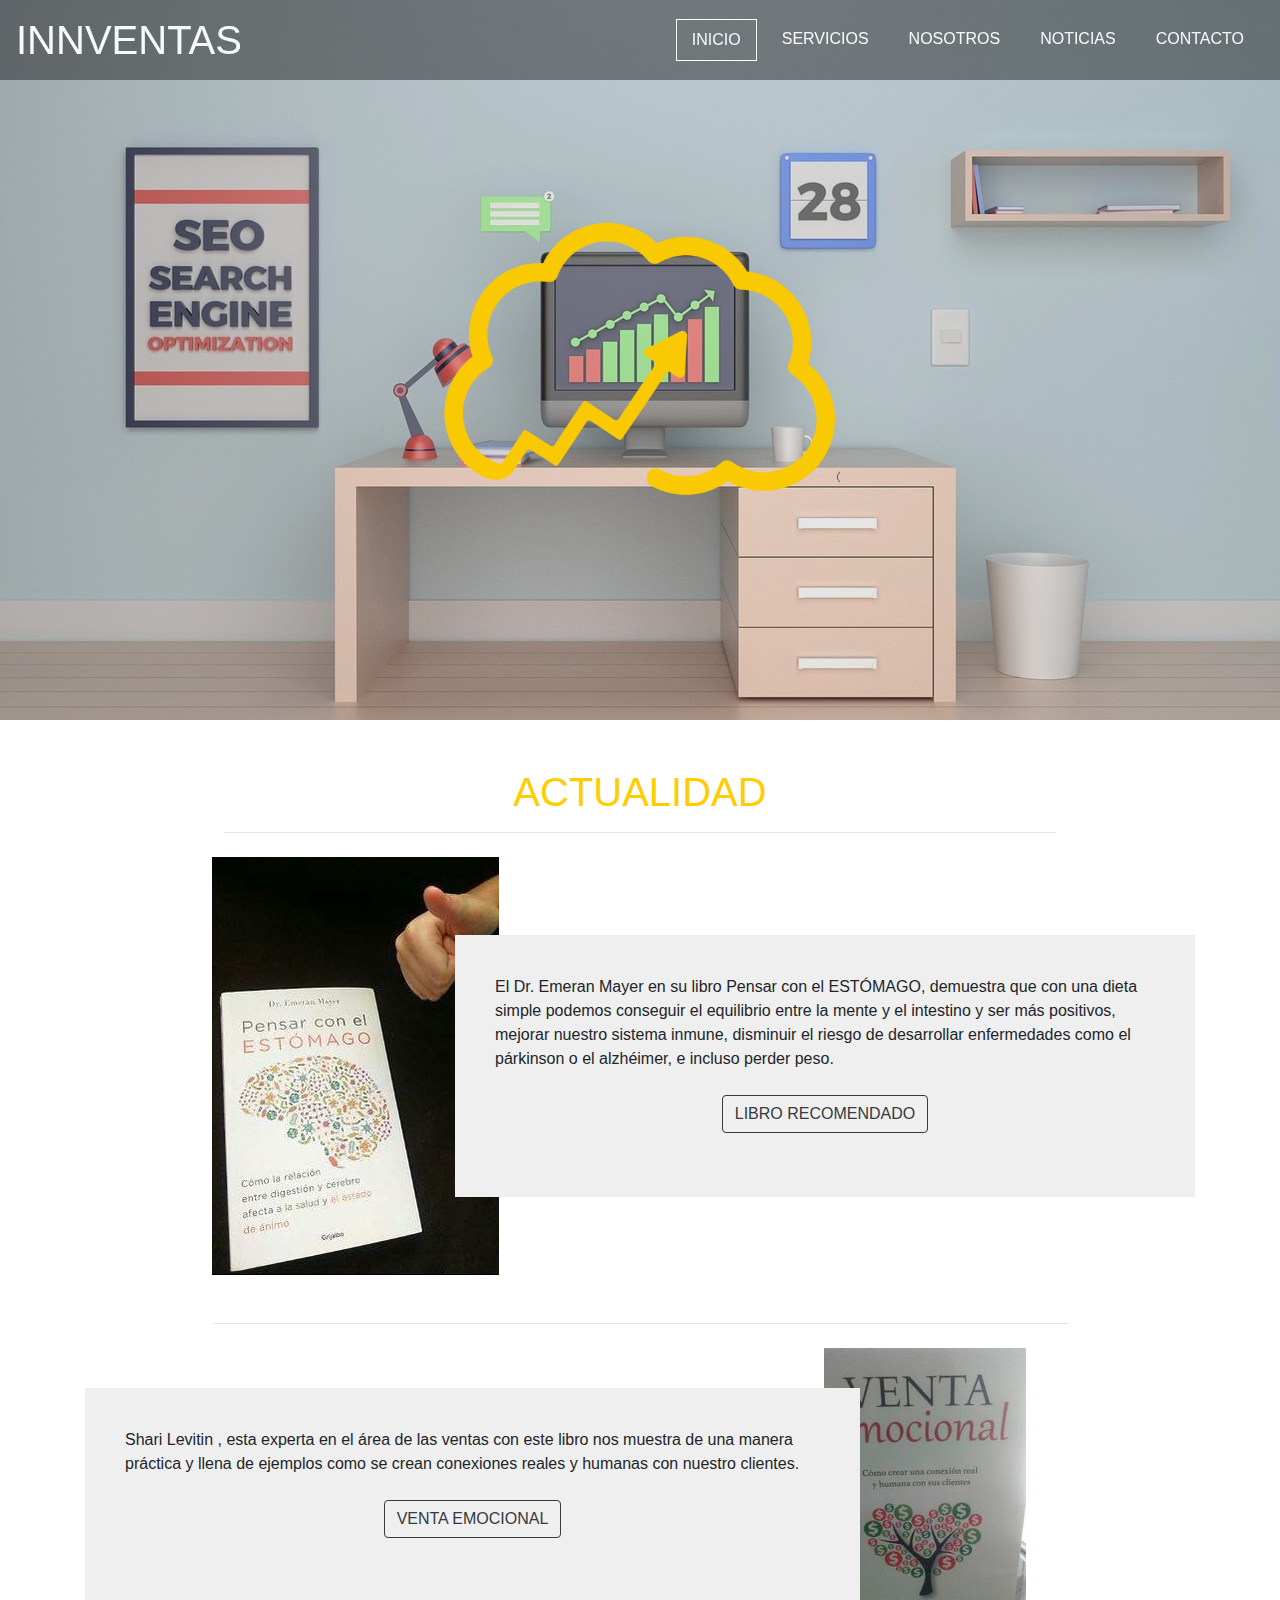
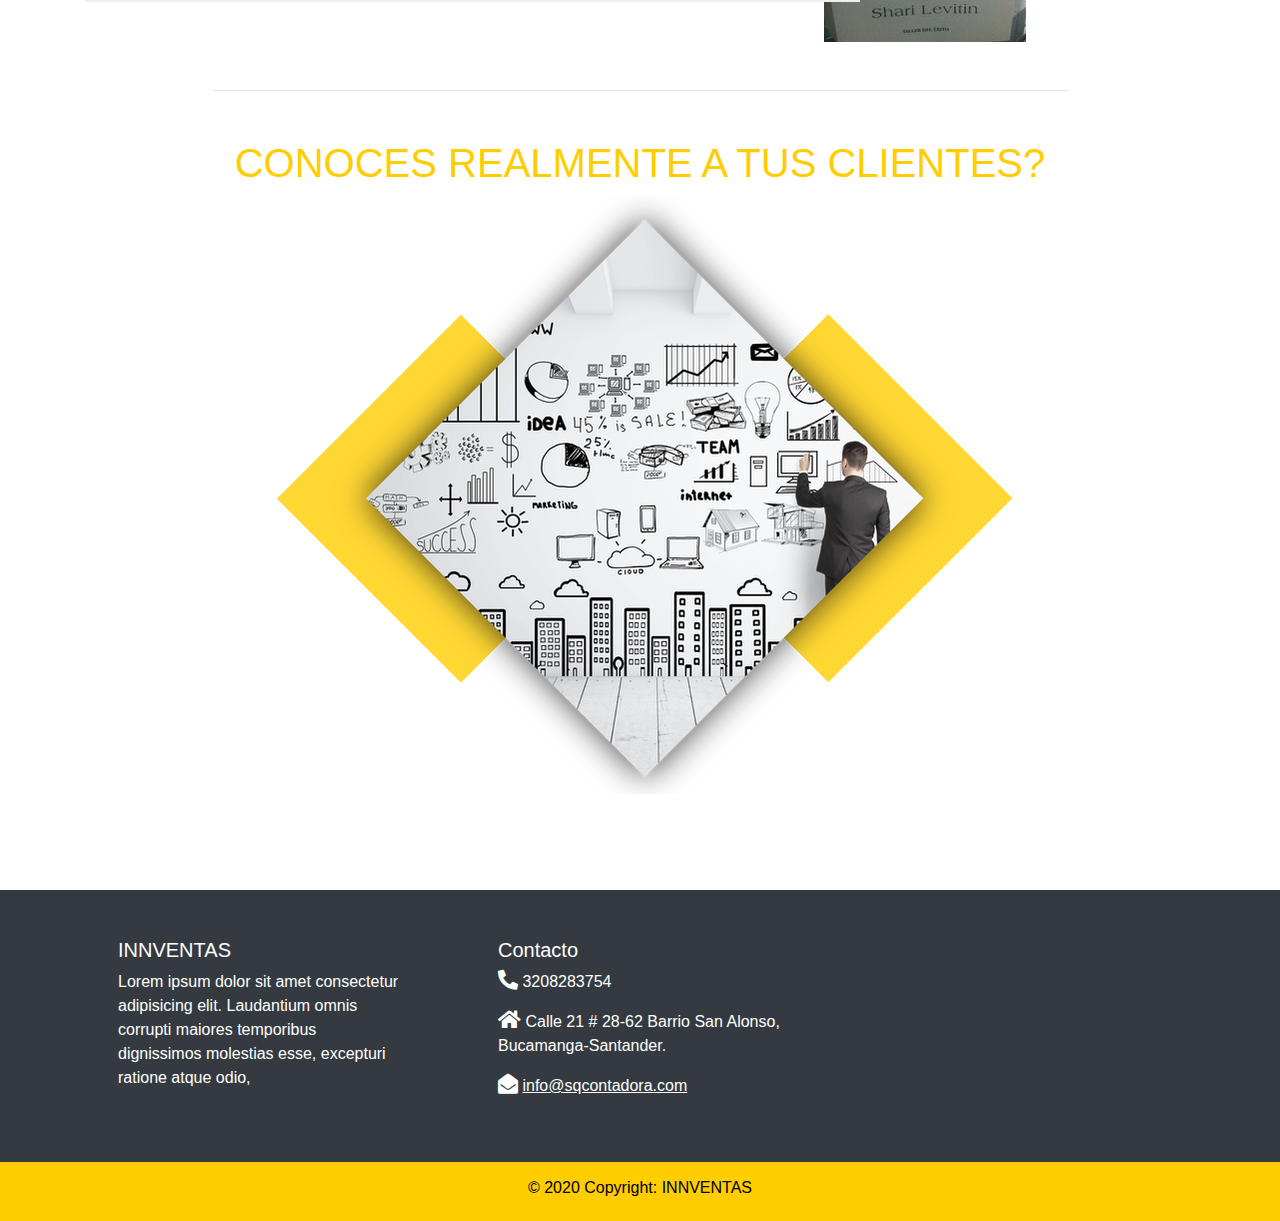
==== index.html @ 6e851e1d "innventas | terminado el menu, y la estructura general" ====
<!DOCTYPE html>
<html lang="en">
  <head>
    <meta charset="UTF-8" />
    <meta name="viewport" content="width=device-width, initial-scale=1.0" />
    <meta http-equiv="X-UA-Compatible" content="ie=edge" />
    <title>Document</title>

    <link rel="stylesheet" href="css/estilos.css" />
    <link
      rel="stylesheet"
      href="https://stackpath.bootstrapcdn.com/bootstrap/4.4.1/css/bootstrap.min.css"
      integrity="sha384-Vkoo8x4CGsO3+Hhxv8T/Q5PaXtkKtu6ug5TOeNV6gBiFeWPGFN9MuhOf23Q9Ifjh"
      crossorigin="anonymous"
    />
    <link href="css/fontawesome-free-5.12.0-web/css/all.css" rel="stylesheet"> <!--load all styles -->

  </head>
  <body>
    <nav
      class="navbar navbar-expand-lg navbar-light fixed-top"
      id="menu"
    >
      <a
        class="navbar-brand text-light logo-nav d-flex align-items-center fuente-40px"
        href="#"
        id="logotipo"
        >INNVENTAS</a
      >

      <button
        class="navbar-toggler border-white"
        type="button"
        data-toggle="collapse"
        data-target="#navbarText"
        aria-controls="navbarText"
        aria-expanded="false"
        aria-label="Toggle navigation"
      >
      <i class="fas fa-bars text-white"></i>
        
      </button>

      <div class="collapse navbar-collapse" id="navbarText">
        <ul class="navbar-nav ml-auto">
          <li class="nav-item active">
            <a class="nav-link text-light borde-blanco text-center" href="#"
              >INICIO</a
            >
          </li>
          <li class="nav-item">
            <a class="nav-link text-light text-center" href="#">SERVICIOS</a>
          </li>
          <li class="nav-item">
            <a class="nav-link text-light text-center" href="#">NOSOTROS</a>
          </li>
          <li class="nav-item">
            <a class="nav-link text-light text-center" href="#">NOTICIAS</a>
          </li>
          <li class="nav-item">
            <a class="nav-link text-light text-center" href="#">CONTACTO</a>
          </li>
        </ul>
      </div>
    </nav>

    <!-- hero -->
    <div class="hero img-hero-principal-center ">
      <img
        class="img-hero"
        src="imagenes/hero.jpg"
        alt=""
      />

      <div class="opacidad">

      </div>

      
      <img
        class="img-hero-principal"
        src="imagenes/principal-innventas.png"
        alt=""
      />
    </div>



    <!-- seccion de actualidad -->
    <div class="container">
      <div class="row">
        <div class="col-md-12">
          <section>
            <h1 class="mt-5 text-center h1-actualidad">Actualidad</h1>
            <hr class="w-75 mb-4" />
          </section>
        </div>
      </div>

      <div class="row">
        <div class="col-md-6 d-flex justify-content-center">
          <img src="imagenes/actualidad.jpeg" alt="marketing digital" />
        </div>

        <div class="col-md-6 d-flex flex-column justify-content-center">
          
          <div class="actualidad-texto">
    
            <p>El Dr. Emeran Mayer en su libro Pensar con el ESTÓMAGO, demuestra que con una dieta simple podemos conseguir el equilibrio entre la mente y el intestino y ser más positivos, mejorar nuestro sistema inmune, disminuir el riesgo de desarrollar enfermedades como el párkinson o el alzhéimer, e incluso perder peso.​</p>
          
            <div class="d-flex justify-content-center mt-4 mb-4">
              <button type="button" class="btn btn-outline-dark boton-actualidad">libro recomendado</button>
            </div>
          </div>
          
        </div>
        <hr class="w-75 mb-4 mt-5" />

      </div>




      <!-- segunda seccion de actualidad -->
      <div class="row">
    
        <div class="col-md-6 d-flex flex-column justify-content-center">
          
          <div class="actualidad-texto-derecha">
    
            <p>Shari Levitin , esta experta en el área de las ventas con este libro nos muestra de una manera práctica y llena de ejemplos como se crean conexiones reales y humanas con nuestro clientes. ​</p>
          
            <div class="d-flex justify-content-center mt-4 mb-4">
              <button type="button" class="btn btn-outline-dark boton-actualidad">venta emocional</button>
            </div>
          </div>
          
        </div>

        <div class="col-md-6 d-flex justify-content-center">
          <img src="imagenes/venta-emocional.jpg" alt="marketing digital" />
        </div>

        <hr class="w-75 mb-4 mt-5" />

      </div>

    </div>

    <!-- ultima seccion -->
    <div class="container">
      <div class="row">
        <div class="col-md-12">
            <h1 class="mt-4 text-center h1-actualidad">Conoces realmente a tus clientes?</h1>
        </div>
      </div>
      <div class="col-md-12 d-flex justify-content-center">
        <img class="img-fluid" src="imagenes/principal2.png" alt="">

      </div>
    </div>


    <br>
    <br>
    <br>
    <br>

    <!-- aqui comienza footer -->
<footer class="footer">

  <div class="container ">
    <div class="row">

      <div class="col-lg-4 pt-5 pr-5 pl-5">
        <h2 class="h5">INNVENTAS</h2>
        <p>
          Lorem ipsum dolor sit amet consectetur adipisicing elit. Laudantium omnis corrupti maiores temporibus dignissimos molestias esse, excepturi ratione atque odio, 
        </p>
      </div>

      <div class="col-lg-4 p-5">
        <h2 class="h5">Contacto</h2>
        <p>
          <i class="fas fa-phone-alt icono-footer"></i>
          <a href="tel:+573208283754" class="numero">3208283754</a>
        </p>
        <p>
          <i class="fas fa-home icono-footer"></i>
          Calle 21 # 28-62 Barrio San Alonso, Bucamanga-Santander.
        </p>
        <p>
          <i class="fas fa-envelope-open icono-footer"></i>
          <a class="correo" href="contacto.html">info@sqcontadora.com</a>
        </p>
      </div>
    </div>

  </div>

  <div class="container-fluid">
    <div class="row">
      <div class="col-md-12 d-flex justify-content-center p-3 text-white final-footer">

        <h6 class="h6-footer">© 2020 Copyright: INNVENTAS</h6>
      </div>
      
    </div>
  </div>

    

  

  </footer>
<!-- aqui termina el footer -->

    <script
      src="https://code.jquery.com/jquery-3.4.1.slim.min.js"
      integrity="sha384-J6qa4849blE2+poT4WnyKhv5vZF5SrPo0iEjwBvKU7imGFAV0wwj1yYfoRSJoZ+n"
      crossorigin="anonymous"
    ></script>
    <script
      src="https://cdn.jsdelivr.net/npm/popper.js@1.16.0/dist/umd/popper.min.js"
      integrity="sha384-Q6E9RHvbIyZFJoft+2mJbHaEWldlvI9IOYy5n3zV9zzTtmI3UksdQRVvoxMfooAo"
      crossorigin="anonymous"
    ></script>
    <script
      src="https://stackpath.bootstrapcdn.com/bootstrap/4.4.1/js/bootstrap.min.js"
      integrity="sha384-wfSDF2E50Y2D1uUdj0O3uMBJnjuUD4Ih7YwaYd1iqfktj0Uod8GCExl3Og8ifwB6"
      crossorigin="anonymous"
    ></script>


    <script>

      let menu = document.getElementById("menu");
      let logo = document.getElementById("logotipo");

      // cuando a la ventana ocurra un scroll llama a la funcion myFunction()
      window.onscroll = function() {
        myFunction();
      };

      function myFunction() {
        //  si el scroll es mayor a 80px coloca el color dark y la fuente en 20px caso contrario quitalo para que se quede transparente
        if (
          document.body.scrollTop > 80 ||
          document.documentElement.scrollTop > 80
        ) {
          menu.classList.add("bg-dark");
          logo.classList.add("fuente-20px");
        } else {
          menu.classList.remove('bg-dark')
          logo.classList.remove('fuente-20px')
        }
      }
</script>
  </body>
</html>
---- css/estilos.css ----
/* menu */
.navbar {
  padding: 0 1em !important;
  background-color: rgba(0, 0, 0, .4);
  z-index: 1;
}

.logo-nav {
  height: 80px;
}

.nav-link {
  height: 100% !important;
  padding: 8px 15px !important;
  margin: 0px 5px;
}

.borde-blanco {
  border: 1px white solid;
}

.border-white {
  border-color: #fff!important;
}

.fuente-40px {
  font-size: 40px !important;
  transition: 0.5s;
}

.fuente-20px {
  font-size: 30px !important;
  transition: 0.5s;
}

/* hero */
.hero {
  position: relative;
  left: 0;
  right: 0;
  top: 0;
  bottom: 0;
  width: 100%;
  height: 80vh;
}

.img-hero {
  position: absolute;
  z-index: 0;
  left: 0;
  right: 0;
  top: 0;
  bottom: 0;
  width: 100%;
  height: 80vh;
  object-fit: cover;
}

.opacidad {
  background-color: black;
  opacity: .1;

  position: absolute;
  z-index: 0;
  left: 0;
  right: 0;
  top: 0;
  bottom: 0;
  width: 100%;
  height: 80vh;
  object-fit: cover;
}


.img-hero-principal {
  z-index: 2;
  max-width: 400px;
  width: 85%;
}

.img-hero-principal-center {
  /* position: relative; */

  /*IMPORTANTE*/
  display: flex;
  justify-content: center;
  align-items: center;
}


/* seccion de actualidad */

.h1-actualidad {
    color: #FFCD00;
    text-transform: uppercase;
}

.boton-actualidad{
    text-transform: uppercase;
}

.actualidad-texto {
    margin-top: 35px;
}

.actualidad-texto-derecha {
    margin-top: 35px; 
}

@media screen and (min-width: 768px) {
    .actualidad-texto {
        margin-top: 0;
        margin-left: -200px;
        padding: 40px;
        background-color: #f0efef;
        z-index: 1;
    }

    .actualidad-texto-derecha {
        margin-top: 0;
        margin-right: -190px;
        padding: 40px;
        background-color: #f0efef;
        z-index: 1;
    }
}

@media screen and (min-width: 1200px) {
    .actualidad-texto-derecha {
        margin-top: 0;
        margin-right: -235px;
        padding: 40px;
        background-color: #f0efef;
        z-index: 1;
    }
}

/* footer */


/* seccion del footer */

.footer {
    background: #343a40!important;
    color: white; 
  }
  
  .numero {
    text-decoration: none;
    color: white;
  }
  
  .icono-footer {
    font-size: 20px;
  }
  
  .correo {
    text-decoration: underline;
    color: white;
  }
  
  .final-footer {
    
    background: #FFCD00;
  }

  .h6-footer {
      color: black;
  }
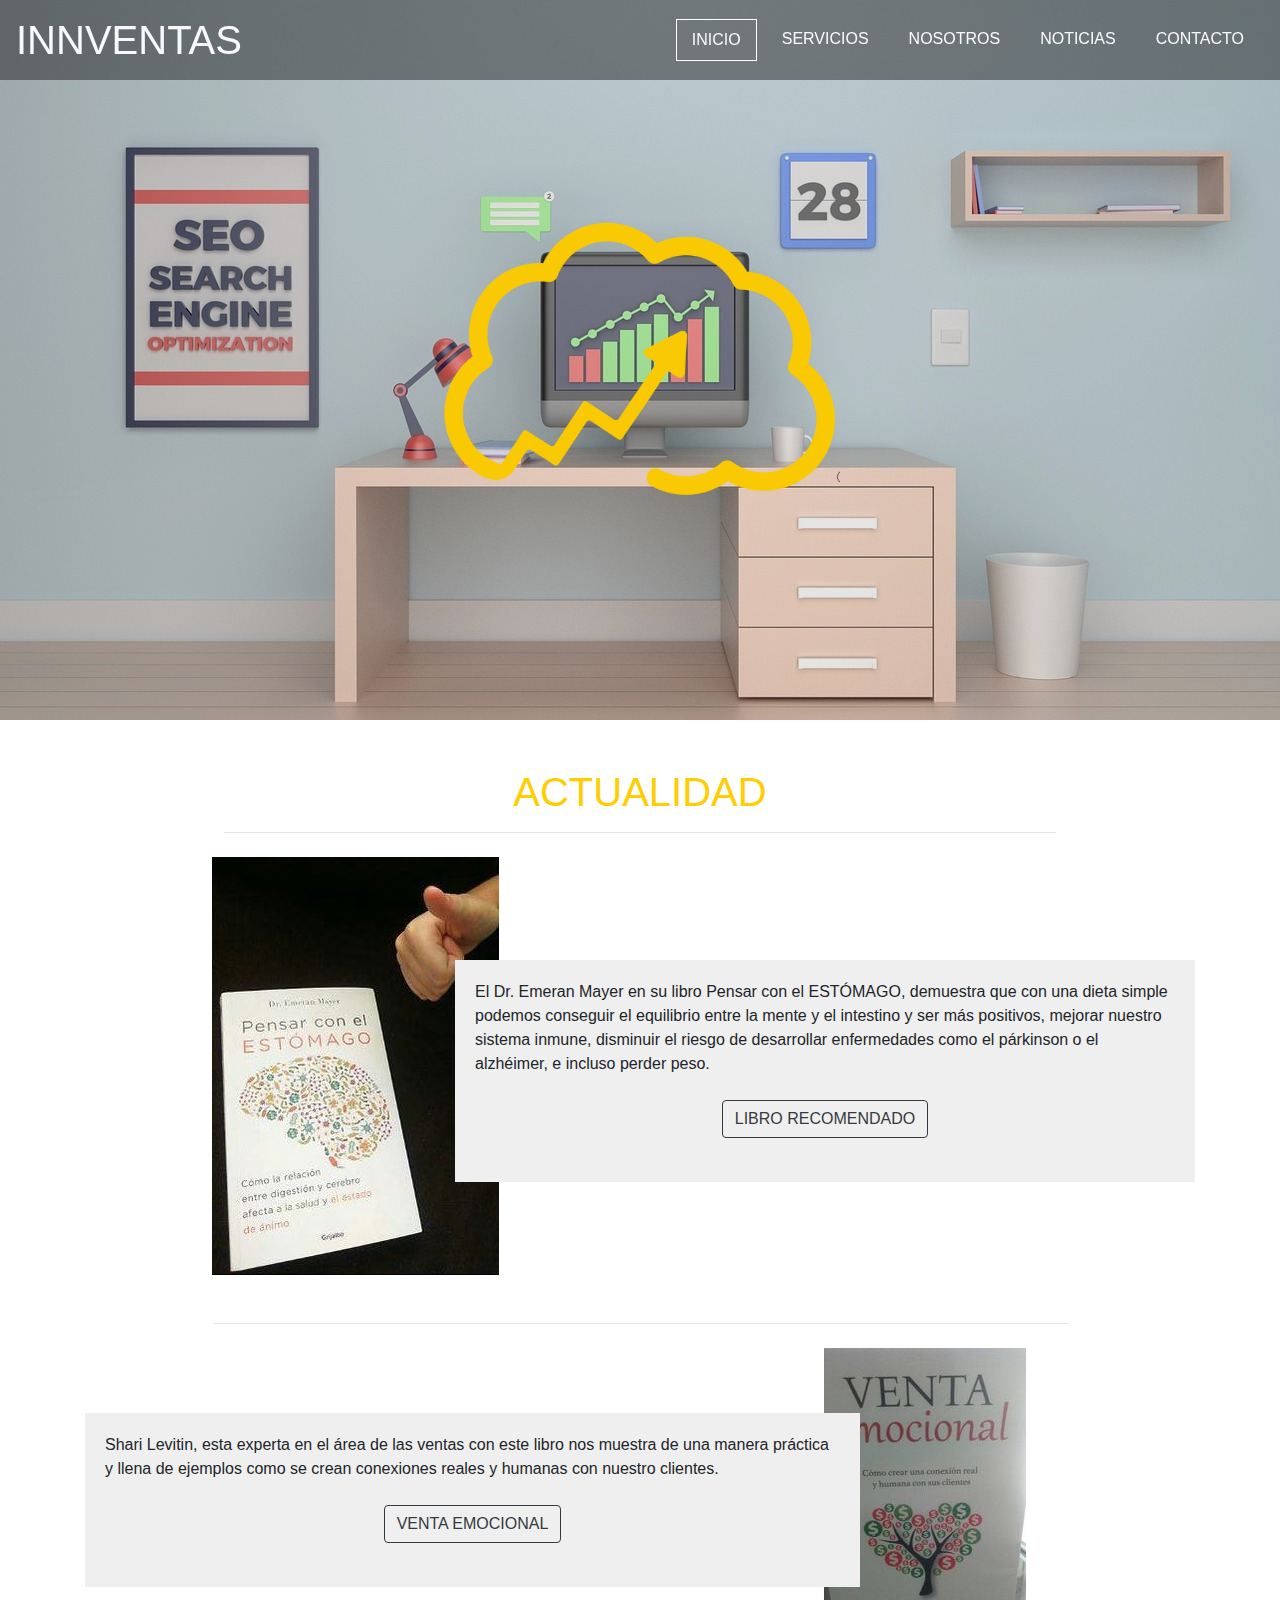
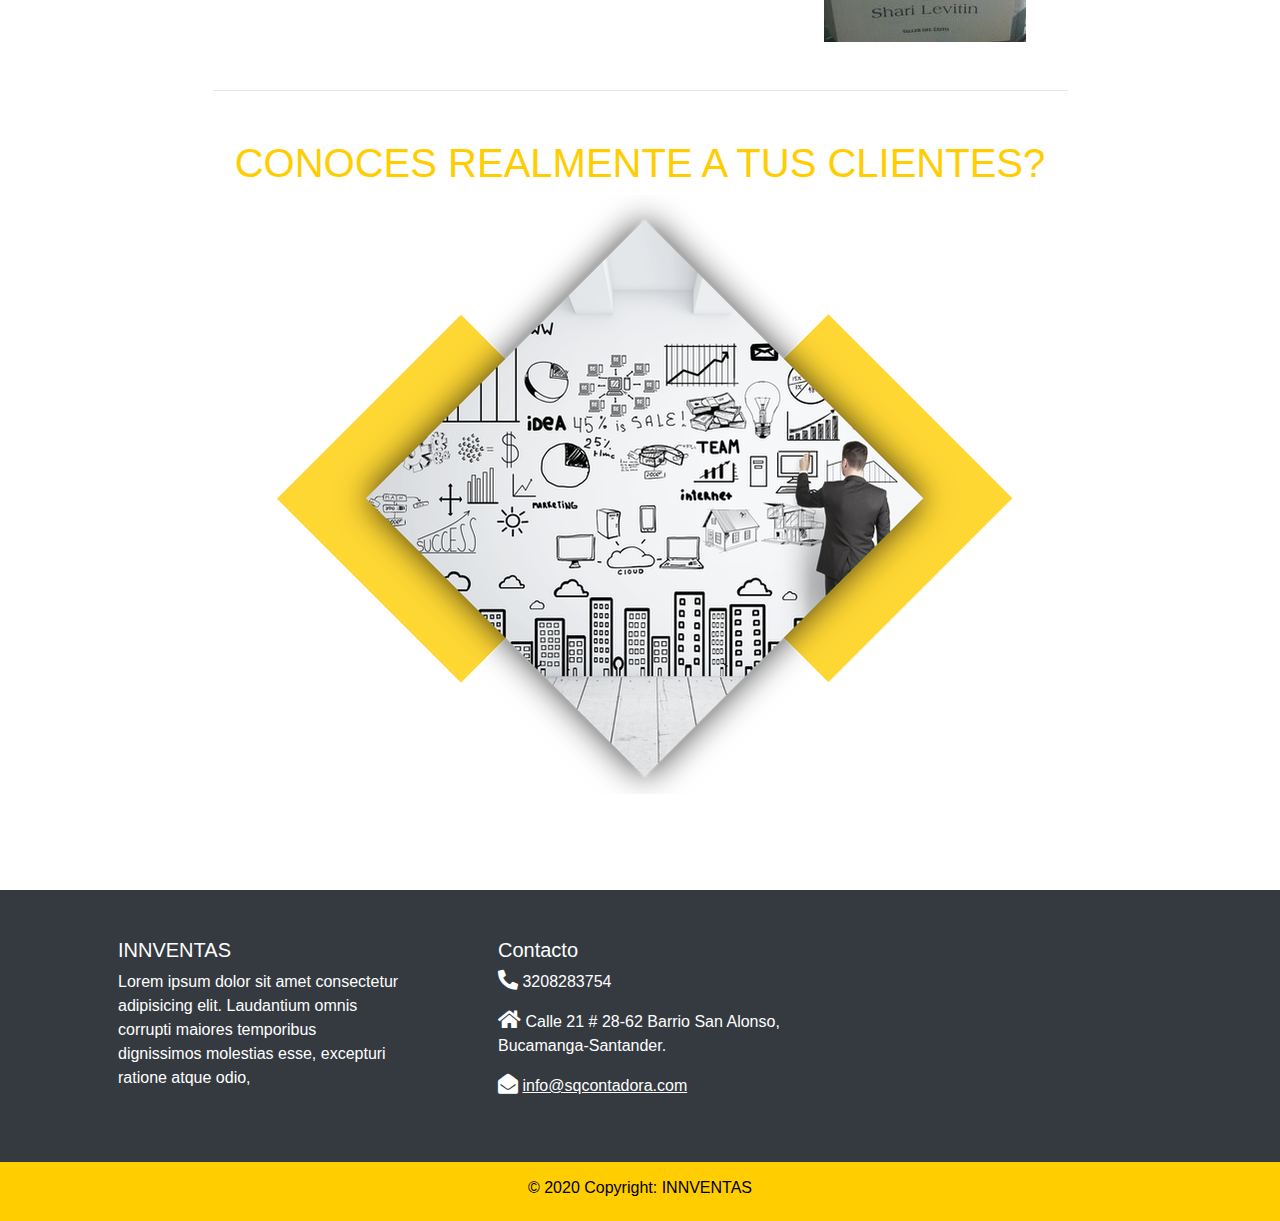
==== commit 2ca48d20: "actualidad en movil acomodado el texto derecha" ====
--- a/index.html
+++ b/index.html
@@ -123,12 +123,13 @@
 
       <!-- segunda seccion de actualidad -->
       <div class="row">
-    
-        <div class="col-md-6 d-flex flex-column justify-content-center">
-          
-          <div class="actualidad-texto-derecha">
-    
-            <p>Shari Levitin , esta experta en el área de las ventas con este libro nos muestra de una manera práctica y llena de ejemplos como se crean conexiones reales y humanas con nuestro clientes. ​</p>
+
+        <!-- seccion apartir de pantallas medianas -->
+        <div class="col-md-6 d-flex flex-column justify-content-center ">
+          
+          <div class="actualidad-texto-derecha d-none d-md-block">
+    
+            <p>Shari Levitin, esta experta en el área de las ventas con este libro nos muestra de una manera práctica y llena de ejemplos como se crean conexiones reales y humanas con nuestro clientes. ​</p>
           
             <div class="d-flex justify-content-center mt-4 mb-4">
               <button type="button" class="btn btn-outline-dark boton-actualidad">venta emocional</button>
@@ -137,17 +138,36 @@
           
         </div>
 
+        <!-- imagen -->
         <div class="col-md-6 d-flex justify-content-center">
           <img src="imagenes/venta-emocional.jpg" alt="marketing digital" />
         </div>
 
+
+
+
+
+        <!-- seccion solo para movil - para que salga abajo de la img-->
+        <div class="col-md-6 d-flex flex-column justify-content-center ">
+          
+          <div class="actualidad-texto-derecha d-block d-md-none">
+    
+            <p>Shari Levitin, esta experta en el área de las ventas con este libro nos muestra de una manera práctica y llena de ejemplos como se crean conexiones reales y humanas con nuestro clientes. ​</p>
+          
+            <div class="d-flex justify-content-center mt-4 mb-4">
+              <button type="button" class="btn btn-outline-dark boton-actualidad">venta emocional</button>
+            </div>
+          </div>
+          
+        </div>
+
         <hr class="w-75 mb-4 mt-5" />
 
       </div>
 
     </div>
 
-    <!-- ultima seccion -->
+    <!-- ultima seccion de conoces realmente a tus clientes-->
     <div class="container">
       <div class="row">
         <div class="col-md-12">
--- a/css/estilos.css
+++ b/css/estilos.css
@@ -136,6 +136,24 @@
     }
 }
 
+@media screen and (min-width: 0px) {
+  .actualidad-texto {
+      margin-top: 10px;
+      padding: 20px;
+      background-color: #f0efef;
+      z-index: 1;
+  }
+
+
+  .actualidad-texto-derecha {
+    
+      margin-top: 10px;
+      padding: 20px;
+      background-color: #f0efef;
+      z-index: 1;
+  }
+}
+
 /* footer */
 
 
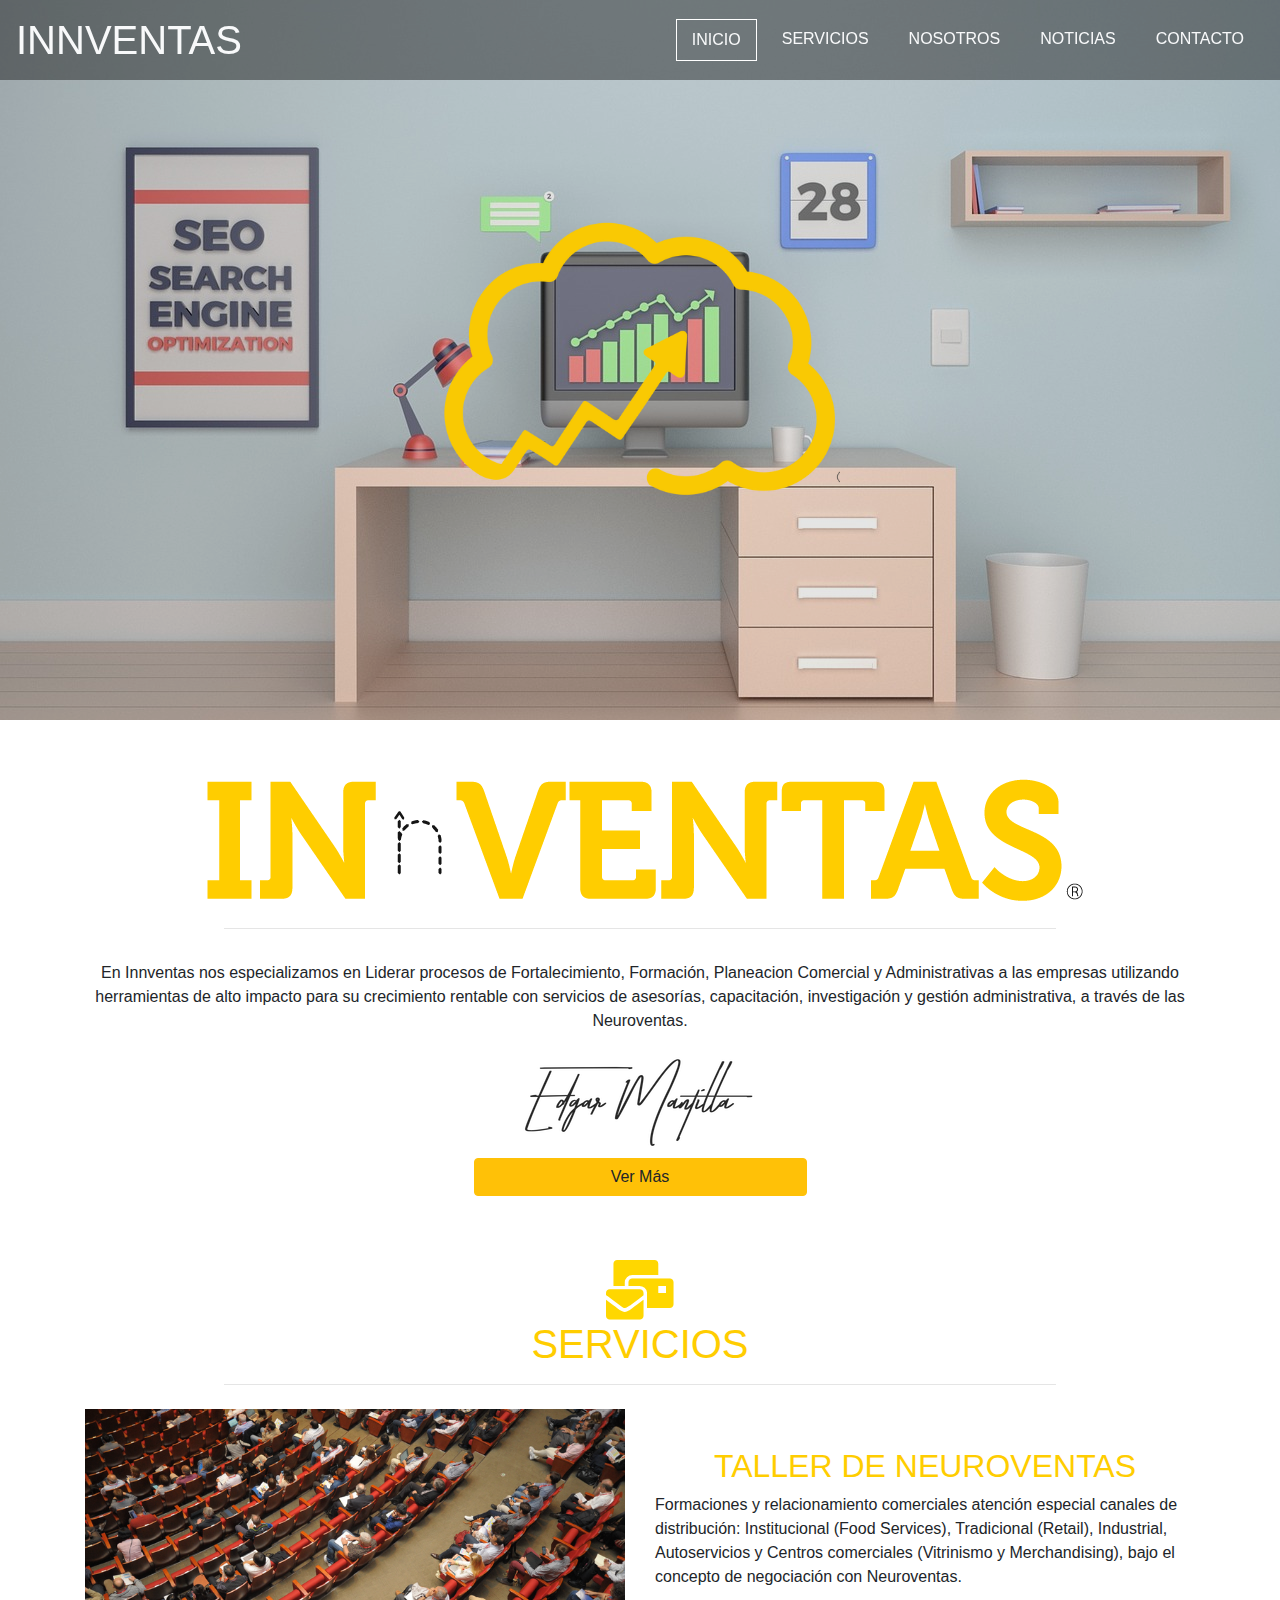
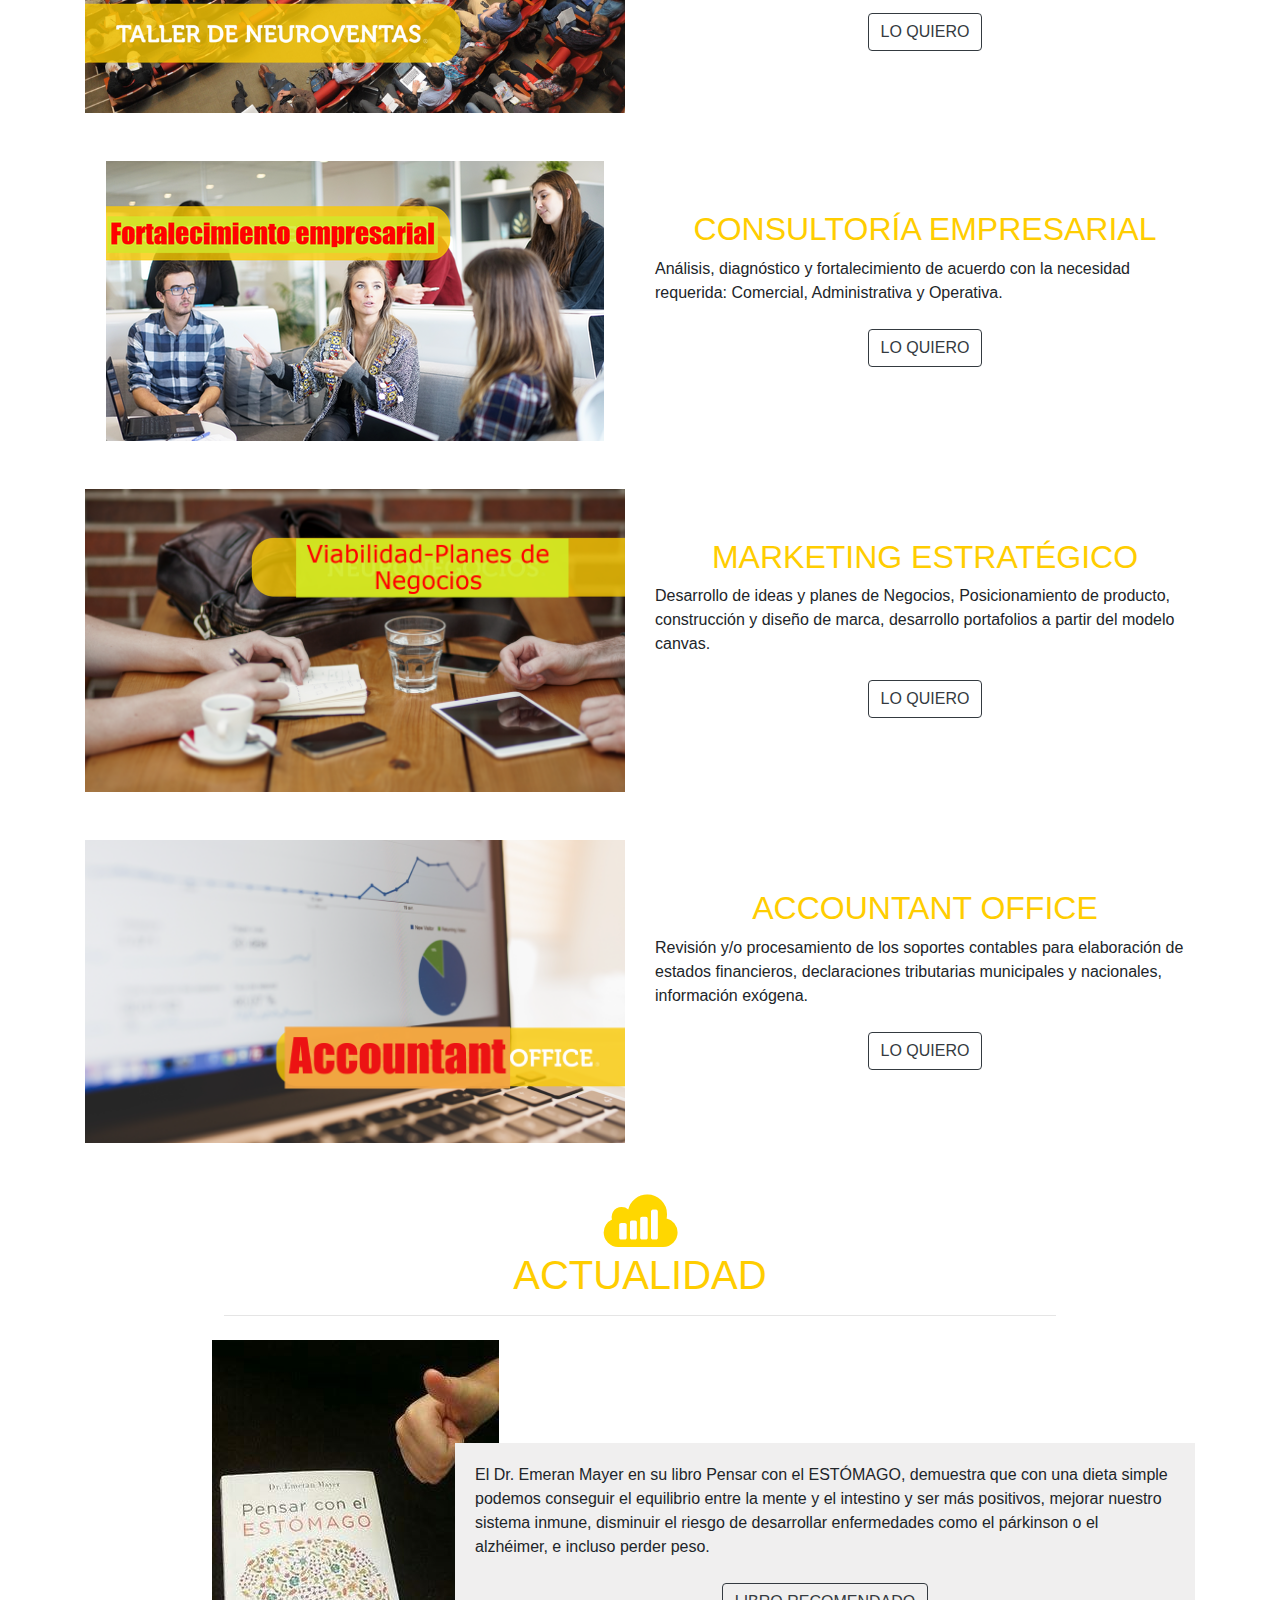
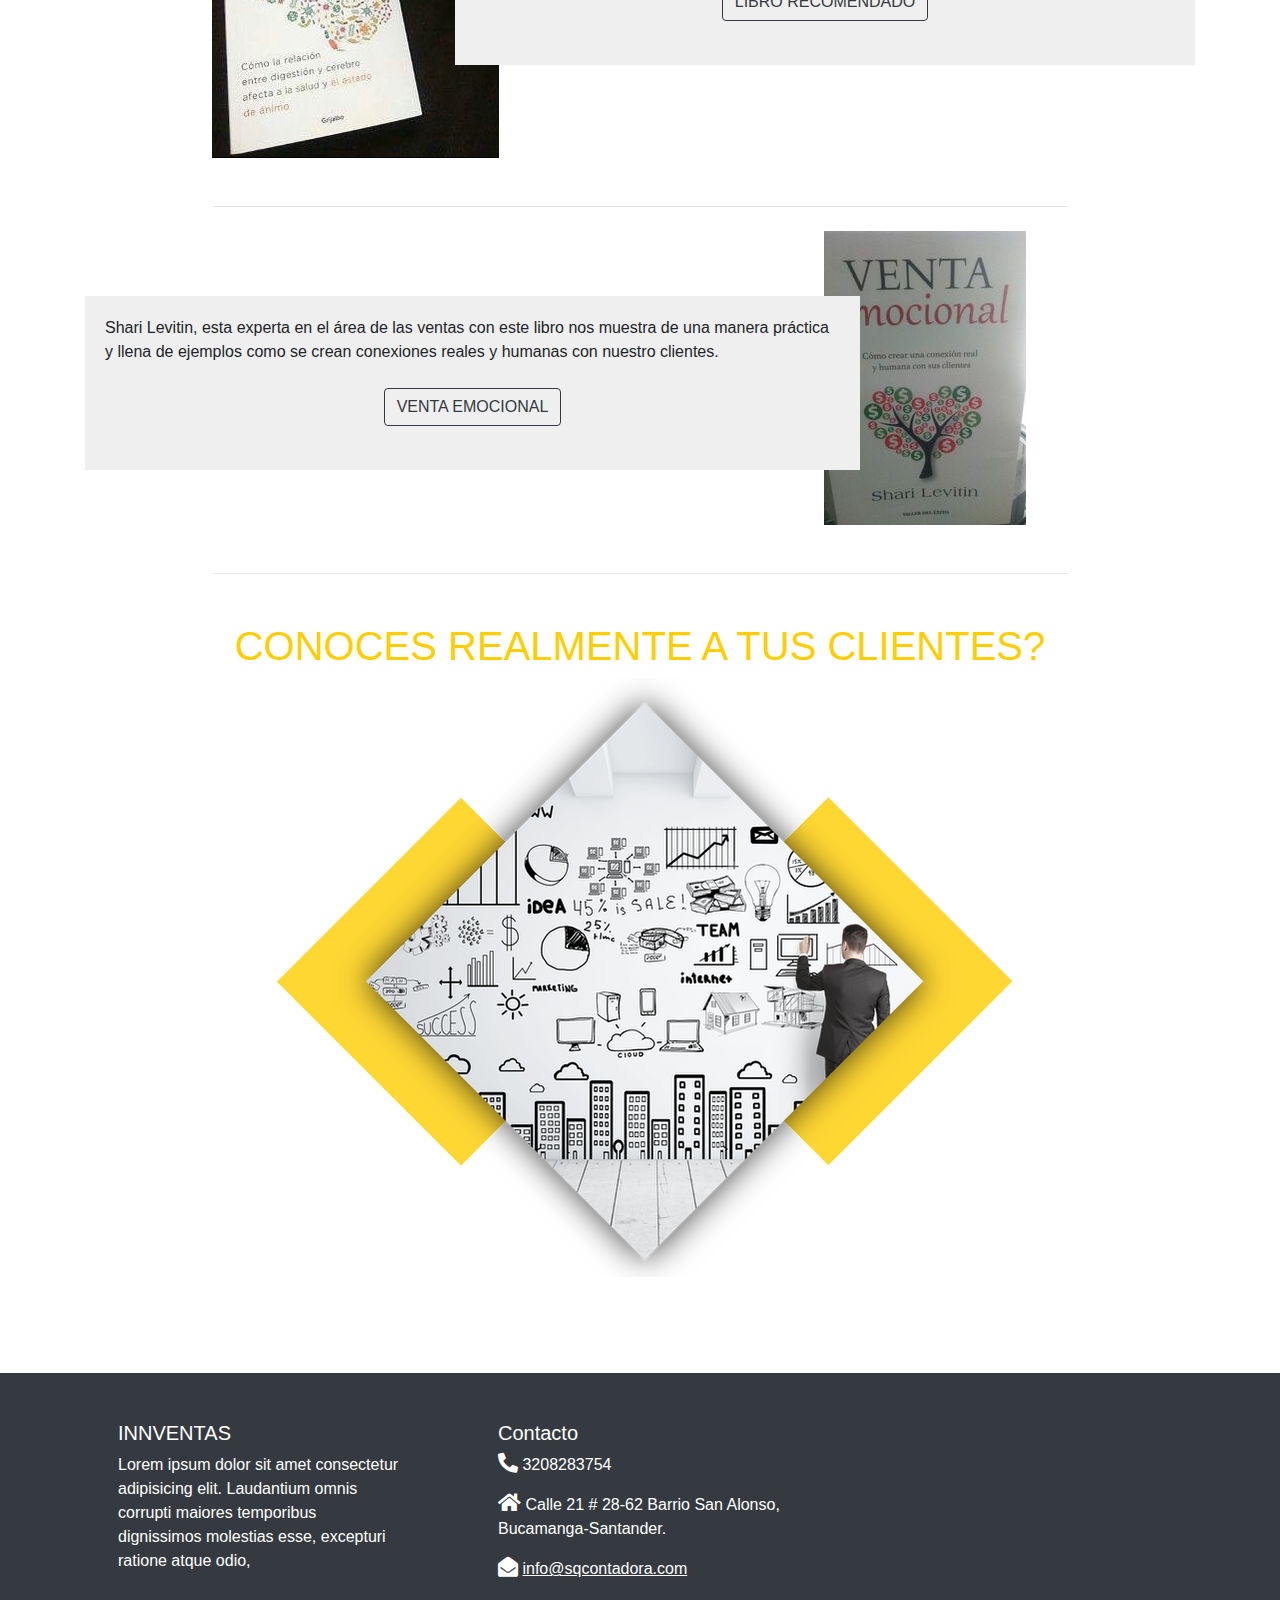
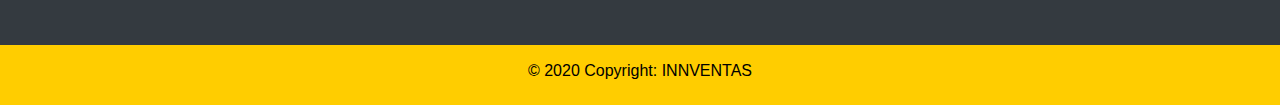
==== commit bf133e44: "terminado el inicio falta el footer" ====
--- a/index.html
+++ b/index.html
@@ -4,7 +4,13 @@
     <meta charset="UTF-8" />
     <meta name="viewport" content="width=device-width, initial-scale=1.0" />
     <meta http-equiv="X-UA-Compatible" content="ie=edge" />
-    <title>Document</title>
+    <title>INNVENTAS</title>
+
+    <link rel="shortcut icon" href="imagenes/principal-innventas.ico" type="image/x-icon">
+
+    <meta name="copyright" content="" />
+    <meta name="description" content="">
+    <meta name="keywords" content="" />
 
     <link rel="stylesheet" href="css/estilos.css" />
     <link
@@ -85,13 +91,167 @@
     </div>
 
 
+    <!-- seccion de quienes somos -->
+    <div class="container">
+
+      <div class="row">
+
+        <div class="col-md-12">
+          <section>
+
+            <div class="d-flex justify-content-center mt-5">
+              <img class="img-fluid" src="imagenes/logoInnventas.png" alt="innventas servicios ">
+            </div>
+
+            <hr class="w-75 mb-4" />
+            
+          </section>
+        </div>
+        
+        <div class="col-md-12">
+          
+          <p class="text-center mt-2">En Innventas nos especializamos en Liderar procesos de Fortalecimiento, Formación, Planeacion Comercial y Administrativas a las empresas utilizando herramientas de alto impacto para su crecimiento rentable con servicios de asesorías, capacitación, investigación y gestión administrativa, a través de las Neuroventas.</p>
+          
+          <div class="d-flex justify-content-center">
+            <img class="img-fluid" src="imagenes/edgar-mantilla-01.png" alt="innventas Firma">
+          </div>
+
+          <div class="d-flex justify-content-center mb-3 mt-2">
+            <button type="button" class="btn btn-warning text-center boton-ancho">Ver Más</button>
+          </div>
+          
+        </div>
+
+      </div>
+
+    </div>
+
+
+
+
+
+    <!-- seccion de servicios -->
+
+    <div class="container">
+      <div class="row">
+        <div class="col-md-12">
+          <section>
+            <div class="d-flex justify-content-center mt-5">
+              <i class="fas fa-mail-bulk icono-actualidad"></i>
+            </div>
+            
+            <h1 class="text-center h1-actualidad">servicios</h1>
+            <hr class="w-75 mb-4" />
+          </section>
+        </div>
+      </div>
+
+
+      <div class="row">
+        <div class="col-md-6 d-flex justify-content-center">
+          <img class="img-fluid" src="imagenes/servicios1.png" alt="taller de neuroventas, neuroventas, servicios de neuroventas" />
+        </div>
+
+        <div class="col-md-6 d-flex flex-column justify-content-center">
+          
+          <div class="">
+
+            <h2 class="text-center h1-actualidad">Taller de Neuroventas</h2>
+    
+            <p>Formaciones y relacionamiento comerciales atención especial canales de distribución: Institucional (Food Services), Tradicional (Retail), Industrial, Autoservicios y Centros comerciales (Vitrinismo y Merchandising),  bajo el concepto de negociación con Neuroventas.</p>
+          
+            <div class="d-flex justify-content-center mt-4 mb-4">
+              <button type="button" class="btn btn-outline-dark boton-actualidad">Lo quiero</button>
+            </div>
+          </div>
+          
+        </div>
+      </div>
+
+
+
+      <div class="row mt-5">
+        <div class="col-md-6 d-flex justify-content-center">
+          <img class="img-fluid" src="imagenes/servicios2.png" alt="Consultoría empresarial" />
+        </div>
+
+        <div class="col-md-6 d-flex flex-column justify-content-center">
+          
+          <div class="">
+
+            <h2 class="text-center h1-actualidad">Consultoría empresarial</h2>
+    
+            <p>Análisis, diagnóstico y fortalecimiento de acuerdo con la necesidad requerida: Comercial, Administrativa y Operativa. </p>
+          
+            <div class="d-flex justify-content-center mt-4 mb-4">
+              <button type="button" class="btn btn-outline-dark boton-actualidad">Lo quiero</button>
+            </div>
+          </div>
+          
+        </div>
+      </div>
+
+
+
+
+      <div class="row mt-5">
+        <div class="col-md-6 d-flex justify-content-center">
+          <img class="img-fluid" src="imagenes/servicios3.png" alt="Marketing Estratégico para empresas" />
+        </div>
+
+        <div class="col-md-6 d-flex flex-column justify-content-center">
+          
+          <div class="">
+
+            <h2 class="text-center h1-actualidad">Marketing Estratégico</h2>
+    
+            <p>Desarrollo de ideas y planes de Negocios, Posicionamiento de producto, construcción y diseño de marca,  desarrollo portafolios a partir del modelo canvas.</p>
+          
+            <div class="d-flex justify-content-center mt-4 mb-4">
+              <button type="button" class="btn btn-outline-dark boton-actualidad">Lo quiero</button>
+            </div>
+          </div>
+          
+        </div>
+      </div>
+
+
+
+      <div class="row mt-5">
+        <div class="col-md-6 d-flex justify-content-center">
+          <img class="img-fluid" src="imagenes/servicios4.png" alt="Consultoría empresarial" />
+        </div>
+
+        <div class="col-md-6 d-flex flex-column justify-content-center">
+          
+          <div class="">
+
+            <h2 class="text-center h1-actualidad">Accountant Office</h2>
+    
+            <p>Revisión y/o procesamiento de los soportes contables para elaboración de estados financieros, declaraciones tributarias municipales y nacionales, información exógena.</p>
+          
+            <div class="d-flex justify-content-center mt-4 mb-4">
+              <button type="button" class="btn btn-outline-dark boton-actualidad">Lo quiero</button>
+            </div>
+          </div>
+          
+        </div>
+      </div>
+
+    </div>
+
+
 
     <!-- seccion de actualidad -->
     <div class="container">
       <div class="row">
         <div class="col-md-12">
           <section>
-            <h1 class="mt-5 text-center h1-actualidad">Actualidad</h1>
+            <div class="d-flex justify-content-center mt-5">
+              <i class="fab fa-sellsy icono-actualidad"></i>
+            </div>
+            
+            <h1 class="text-center h1-actualidad">Actualidad</h1>
             <hr class="w-75 mb-4" />
           </section>
         </div>
--- a/css/estilos.css
+++ b/css/estilos.css
@@ -187,4 +187,14 @@
       color: black;
   }
   
-
+/* seccion de nosotros abajo del hero en inicio */
+
+.icono-actualidad {
+  font-size: 60px;
+  color: #FFD700;
+}
+
+.boton-ancho {
+  width: 30% !important;
+
+}
